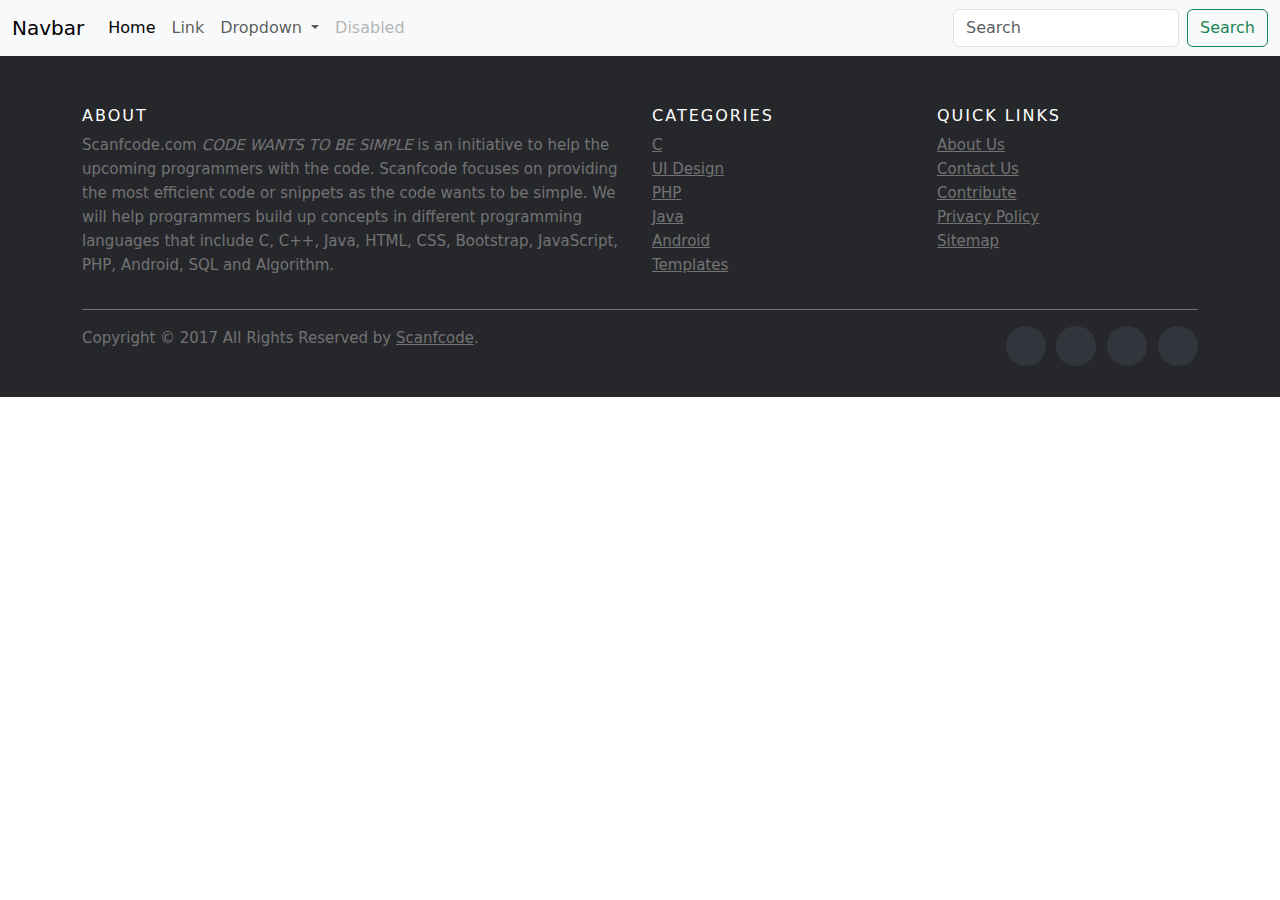
==== pages/About us.html @ ad7d54d0 "Footer & nav" ====
<!DOCTYPE html>
<html lang="en">
<head>
    <meta charset="UTF-8">
    <meta name="viewport" content="width=device-width, initial-scale=1.0">
    <title>Document</title>
    <link rel="stylesheet" href="https://cdn.jsdelivr.net/npm/bootstrap@5.3.3/dist/css/bootstrap.min.css">
    <link rel="stylesheet" href="../css/Style.css">
</head>
<body>
    <nav class="navbar navbar-expand-lg bg-body-tertiary">
        <div class="container-fluid">
          <a class="navbar-brand" href="#">Navbar</a>
          <button class="navbar-toggler" type="button" data-bs-toggle="collapse" data-bs-target="#navbarSupportedContent" aria-controls="navbarSupportedContent" aria-expanded="false" aria-label="Toggle navigation">
            <span class="navbar-toggler-icon"></span>
          </button>
          <div class="collapse navbar-collapse" id="navbarSupportedContent">
            <ul class="navbar-nav me-auto mb-2 mb-lg-0">
              <li class="nav-item">
                <a class="nav-link active" aria-current="page" href="#">Home</a>
              </li>
              <li class="nav-item">
                <a class="nav-link" href="#">Link</a>
              </li>
              <li class="nav-item dropdown">
                <a class="nav-link dropdown-toggle" href="#" role="button" data-bs-toggle="dropdown" aria-expanded="false">
                  Dropdown
                </a>
                <ul class="dropdown-menu">
                  <li><a class="dropdown-item" href="#">Action</a></li>
                  <li><a class="dropdown-item" href="#">Another action</a></li>
                  <li><hr class="dropdown-divider"></li>
                  <li><a class="dropdown-item" href="#">Something else here</a></li>
                </ul>
              </li>
              <li class="nav-item">
                <a class="nav-link disabled" aria-disabled="true">Disabled</a>
              </li>
            </ul>
            <form class="d-flex" role="search">
              <input class="form-control me-2" type="search" placeholder="Search" aria-label="Search">
              <button class="btn btn-outline-success" type="submit">Search</button>
            </form>
          </div>
        </div>
      </nav>

      <Main>

      </Main>





      <footer class="site-footer">
        <div class="container">
          <div class="row">
            <div class="col-sm-12 col-md-6">
              <h6>About</h6>
              <p class="text-justify">Scanfcode.com <i>CODE WANTS TO BE SIMPLE </i> is an initiative  to help the upcoming programmers with the code. Scanfcode focuses on providing the most efficient code or snippets as the code wants to be simple. We will help programmers build up concepts in different programming languages that include C, C++, Java, HTML, CSS, Bootstrap, JavaScript, PHP, Android, SQL and Algorithm.</p>
            </div>
  
            <div class="col-xs-6 col-md-3">
              <h6>Categories</h6>
              <ul class="footer-links">
                <li><a href="http://scanfcode.com/category/c-language/">C</a></li>
                <li><a href="http://scanfcode.com/category/front-end-development/">UI Design</a></li>
                <li><a href="http://scanfcode.com/category/back-end-development/">PHP</a></li>
                <li><a href="http://scanfcode.com/category/java-programming-language/">Java</a></li>
                <li><a href="http://scanfcode.com/category/android/">Android</a></li>
                <li><a href="http://scanfcode.com/category/templates/">Templates</a></li>
              </ul>
            </div>
  
            <div class="col-xs-6 col-md-3">
              <h6>Quick Links</h6>
              <ul class="footer-links">
                <li><a href="http://scanfcode.com/about/">About Us</a></li>
                <li><a href="http://scanfcode.com/contact/">Contact Us</a></li>
                <li><a href="http://scanfcode.com/contribute-at-scanfcode/">Contribute</a></li>
                <li><a href="http://scanfcode.com/privacy-policy/">Privacy Policy</a></li>
                <li><a href="http://scanfcode.com/sitemap/">Sitemap</a></li>
              </ul>
            </div>
          </div>
          <hr>
        </div>
        <div class="container">
          <div class="row">
            <div class="col-md-8 col-sm-6 col-xs-12">
              <p class="copyright-text">Copyright &copy; 2017 All Rights Reserved by 
           <a href="#">Scanfcode</a>.
              </p>
            </div>
  
            <div class="col-md-4 col-sm-6 col-xs-12">
              <ul class="social-icons">
                <li><a class="facebook" href="#"><i class="fa fa-facebook"></i></a></li>
                <li><a class="twitter" href="#"><i class="fa fa-twitter"></i></a></li>
                <li><a class="dribbble" href="#"><i class="fa fa-dribbble"></i></a></li>
                <li><a class="linkedin" href="#"><i class="fa fa-linkedin"></i></a></li>   
              </ul>
            </div>
          </div>
        </div>
  </footer>

      <script src="https://cdn.jsdelivr.net/npm/bootstrap@5.3.3/dist/js/bootstrap.bundle.min.js"></script>
</body>
</html>
---- css/Style.css ----
.site-footer
{
  background-color:#26272b;
  padding:45px 0 20px;
  font-size:15px;
  line-height:24px;
  color:#737373;
}
.site-footer hr
{
  border-top-color:#bbb;
  opacity:0.5
}
.site-footer hr.small
{
  margin:20px 0
}
.site-footer h6
{
  color:#fff;
  font-size:16px;
  text-transform:uppercase;
  margin-top:5px;
  letter-spacing:2px
}
.site-footer a
{
  color:#737373;
}
.site-footer a:hover
{
  color:#3366cc;
  text-decoration:none;
}
.footer-links
{
  padding-left:0;
  list-style:none
}
.footer-links li
{
  display:block
}
.footer-links a
{
  color:#737373
}
.footer-links a:active,.footer-links a:focus,.footer-links a:hover
{
  color:#3366cc;
  text-decoration:none;
}
.footer-links.inline li
{
  display:inline-block
}
.site-footer .social-icons
{
  text-align:right
}
.site-footer .social-icons a
{
  width:40px;
  height:40px;
  line-height:40px;
  margin-left:6px;
  margin-right:0;
  border-radius:100%;
  background-color:#33353d
}
.copyright-text
{
  margin:0
}
@media (max-width:991px)
{
  .site-footer [class^=col-]
  {
    margin-bottom:30px
  }
}
@media (max-width:767px)
{
  .site-footer
  {
    padding-bottom:0
  }
  .site-footer .copyright-text,.site-footer .social-icons
  {
    text-align:center
  }
}
.social-icons
{
  padding-left:0;
  margin-bottom:0;
  list-style:none
}
.social-icons li
{
  display:inline-block;
  margin-bottom:4px
}
.social-icons li.title
{
  margin-right:15px;
  text-transform:uppercase;
  color:#96a2b2;
  font-weight:700;
  font-size:13px
}
.social-icons a{
  background-color:#eceeef;
  color:#818a91;
  font-size:16px;
  display:inline-block;
  line-height:44px;
  width:44px;
  height:44px;
  text-align:center;
  margin-right:8px;
  border-radius:100%;
  -webkit-transition:all .2s linear;
  -o-transition:all .2s linear;
  transition:all .2s linear
}
.social-icons a:active,.social-icons a:focus,.social-icons a:hover
{
  color:#fff;
  background-color:#29aafe
}
.social-icons.size-sm a
{
  line-height:34px;
  height:34px;
  width:34px;
  font-size:14px
}
.social-icons a.facebook:hover
{
  background-color:#3b5998
}
.social-icons a.twitter:hover
{
  background-color:#00aced
}
.social-icons a.linkedin:hover
{
  background-color:#007bb6
}
.social-icons a.dribbble:hover
{
  background-color:#ea4c89
}
@media (max-width:767px)
{
  .social-icons li.title
  {
    display:block;
    margin-right:0;
    font-weight:600
  }
}
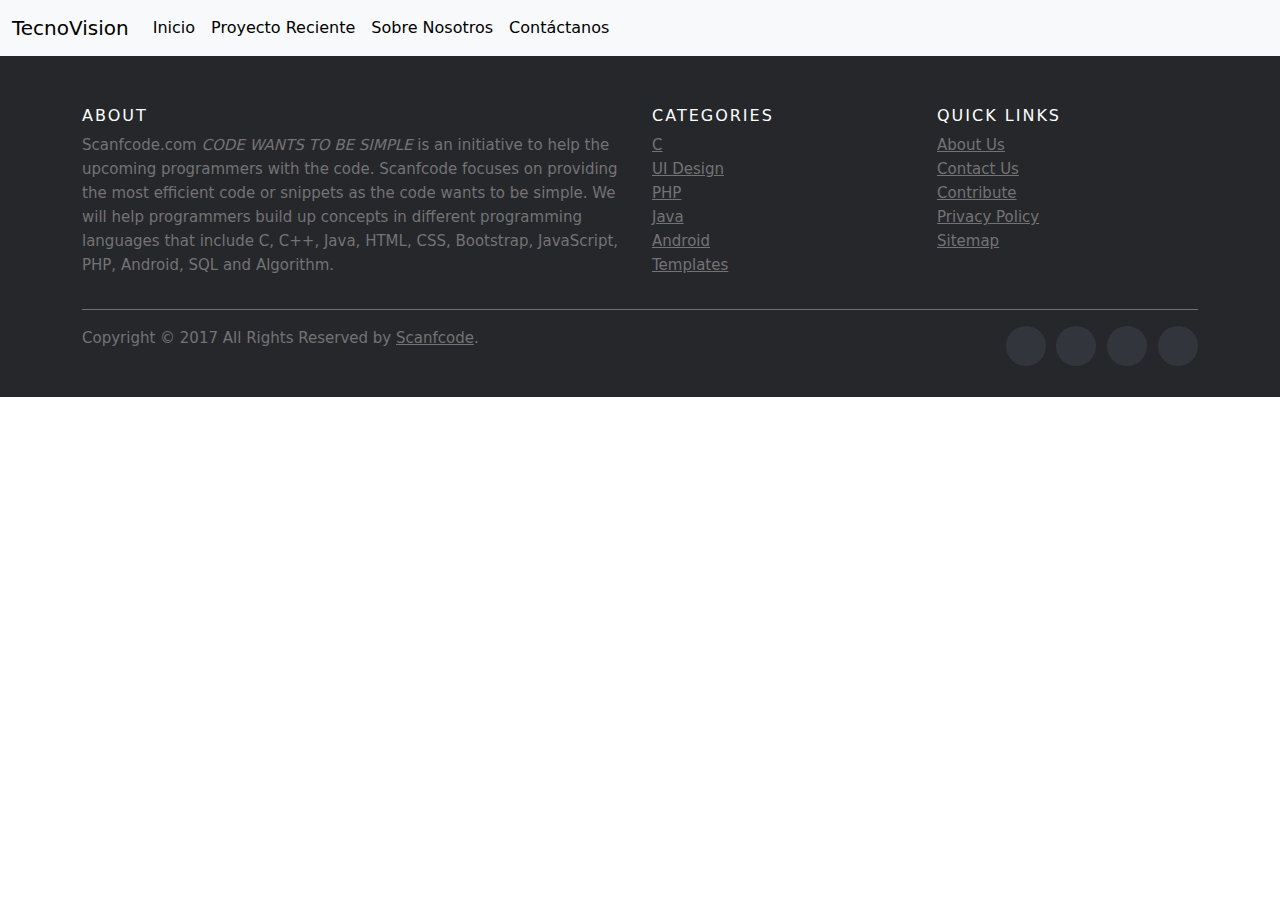
==== commit dad1b087: "Modificación Header & Footer" ====
--- a/pages/About us.html
+++ b/pages/About us.html
@@ -10,40 +10,31 @@
 <body>
     <nav class="navbar navbar-expand-lg bg-body-tertiary">
         <div class="container-fluid">
-          <a class="navbar-brand" href="#">Navbar</a>
-          <button class="navbar-toggler" type="button" data-bs-toggle="collapse" data-bs-target="#navbarSupportedContent" aria-controls="navbarSupportedContent" aria-expanded="false" aria-label="Toggle navigation">
-            <span class="navbar-toggler-icon"></span>
-          </button>
-          <div class="collapse navbar-collapse" id="navbarSupportedContent">
-            <ul class="navbar-nav me-auto mb-2 mb-lg-0">
-              <li class="nav-item">
-                <a class="nav-link active" aria-current="page" href="#">Home</a>
-              </li>
-              <li class="nav-item">
-                <a class="nav-link" href="#">Link</a>
-              </li>
-              <li class="nav-item dropdown">
-                <a class="nav-link dropdown-toggle" href="#" role="button" data-bs-toggle="dropdown" aria-expanded="false">
-                  Dropdown
-                </a>
-                <ul class="dropdown-menu">
-                  <li><a class="dropdown-item" href="#">Action</a></li>
-                  <li><a class="dropdown-item" href="#">Another action</a></li>
-                  <li><hr class="dropdown-divider"></li>
-                  <li><a class="dropdown-item" href="#">Something else here</a></li>
+            <a class="navbar-brand" href="#">TecnoVision</a>
+            <button class="navbar-toggler" type="button" data-bs-toggle="collapse"
+                data-bs-target="#navbarSupportedContent" aria-controls="navbarSupportedContent" aria-expanded="false"
+                aria-label="Toggle navigation">
+                <span class="navbar-toggler-icon"></span>
+            </button>
+            <div class="collapse navbar-collapse" id="navbarSupportedContent">
+                <ul class="navbar-nav me-auto mb-2 mb-lg-0">
+                    <li class="nav-item">
+                        <a class="nav-link active" aria-current="page" href="../Index.html">Inicio</a>
+                    </li>
+                    <li class="nav-item">
+                        <a class="nav-link active" aria-current="page" href="Proyecto Reciente.html">Proyecto
+                            Reciente</a>
+                    </li>
+                    <li class="nav-item">
+                        <a class="nav-link active" aria-current="page" href="About us.html">Sobre Nosotros</a>
+                    </li>
+                    <li class="nav-item">
+                        <a class="nav-link active" aria-current="page" href="Contáctanos.html">Contáctanos</a>
+                    </li>
                 </ul>
-              </li>
-              <li class="nav-item">
-                <a class="nav-link disabled" aria-disabled="true">Disabled</a>
-              </li>
-            </ul>
-            <form class="d-flex" role="search">
-              <input class="form-control me-2" type="search" placeholder="Search" aria-label="Search">
-              <button class="btn btn-outline-success" type="submit">Search</button>
-            </form>
-          </div>
+            </div>
         </div>
-      </nav>
+    </nav>
 
       <Main>
 
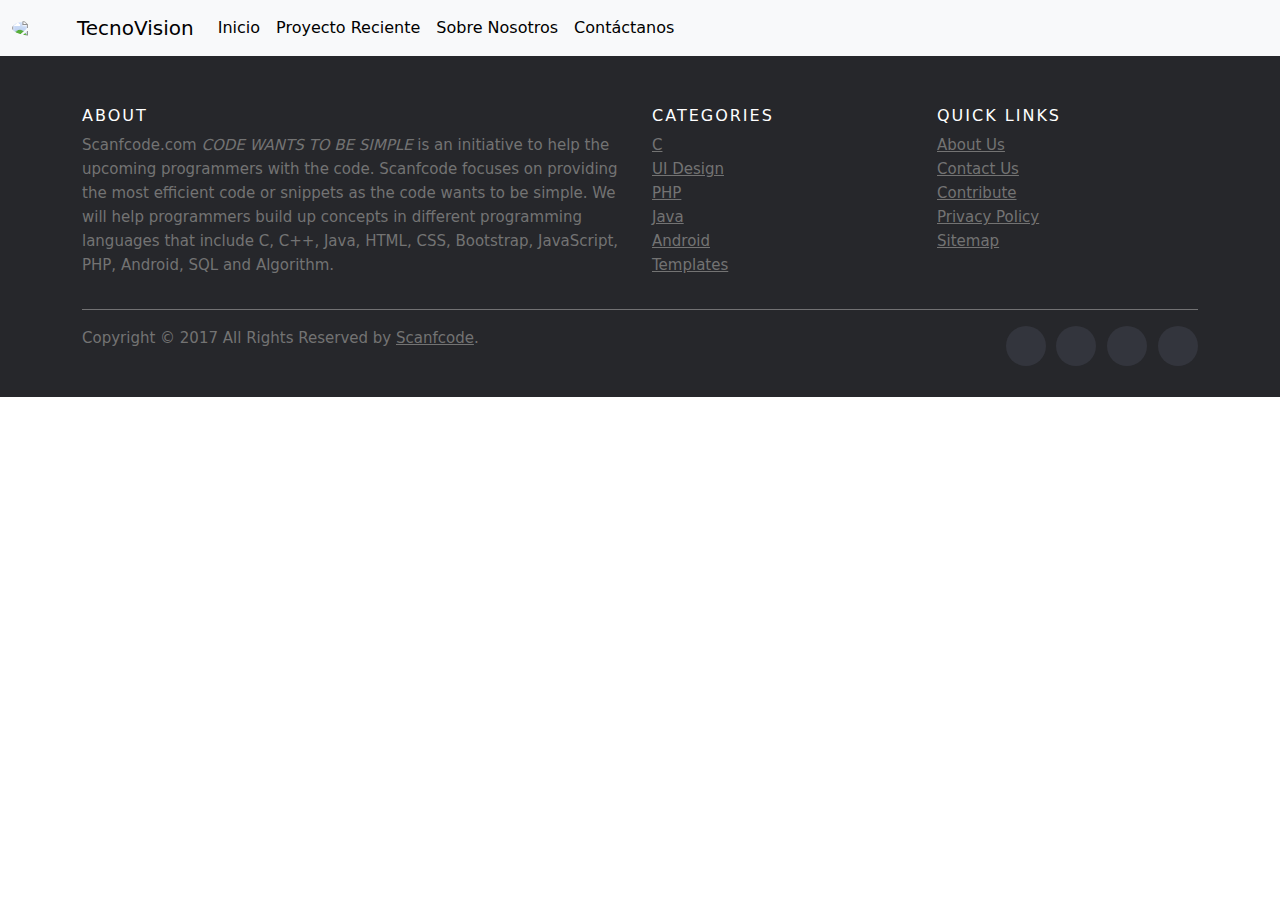
==== commit b2519d12: "Modificación del nav" ====
--- a/pages/About us.html
+++ b/pages/About us.html
@@ -1,102 +1,110 @@
 <!DOCTYPE html>
 <html lang="en">
+
 <head>
-    <meta charset="UTF-8">
-    <meta name="viewport" content="width=device-width, initial-scale=1.0">
-    <title>Document</title>
-    <link rel="stylesheet" href="https://cdn.jsdelivr.net/npm/bootstrap@5.3.3/dist/css/bootstrap.min.css">
-    <link rel="stylesheet" href="../css/Style.css">
+  <meta charset="UTF-8">
+  <meta name="viewport" content="width=device-width, initial-scale=1.0">
+  <title>Document</title>
+  <link rel="stylesheet" href="https://cdn.jsdelivr.net/npm/bootstrap@5.3.3/dist/css/bootstrap.min.css">
+  <link rel="stylesheet" href="../css/Style.css">
 </head>
+
 <body>
-    <nav class="navbar navbar-expand-lg bg-body-tertiary">
-        <div class="container-fluid">
-            <a class="navbar-brand" href="#">TecnoVision</a>
-            <button class="navbar-toggler" type="button" data-bs-toggle="collapse"
-                data-bs-target="#navbarSupportedContent" aria-controls="navbarSupportedContent" aria-expanded="false"
-                aria-label="Toggle navigation">
-                <span class="navbar-toggler-icon"></span>
-            </button>
-            <div class="collapse navbar-collapse" id="navbarSupportedContent">
-                <ul class="navbar-nav me-auto mb-2 mb-lg-0">
-                    <li class="nav-item">
-                        <a class="nav-link active" aria-current="page" href="../Index.html">Inicio</a>
-                    </li>
-                    <li class="nav-item">
-                        <a class="nav-link active" aria-current="page" href="Proyecto Reciente.html">Proyecto
-                            Reciente</a>
-                    </li>
-                    <li class="nav-item">
-                        <a class="nav-link active" aria-current="page" href="About us.html">Sobre Nosotros</a>
-                    </li>
-                    <li class="nav-item">
-                        <a class="nav-link active" aria-current="page" href="Contáctanos.html">Contáctanos</a>
-                    </li>
-                </ul>
-            </div>
-        </div>
-    </nav>
+  <nav class="navbar navbar-expand-lg bg-body-tertiary">
+    <div class="container-fluid">
+      <a class="navbar-brand" href="../Index.html"
+        style="display: flex; flex-direction: row; justify-content: space-around; align-items: center;"><img
+          src="img/Captura de pantalla 2024-03-28 183508.png" width="50px"
+          style="border-radius: 50%; margin-right: 15px;"></img>TecnoVision</a>
+      <button class="navbar-toggler" type="button" data-bs-toggle="collapse" data-bs-target="#navbarSupportedContent"
+        aria-controls="navbarSupportedContent" aria-expanded="false" aria-label="Toggle navigation">
+        <span class="navbar-toggler-icon"></span>
+      </button>
+      <div class="collapse navbar-collapse" id="navbarSupportedContent">
+        <ul class="navbar-nav me-auto mb-2 mb-lg-0">
+          <li class="nav-item">
+            <a class="nav-link active" aria-current="page" href="../Index.html">Inicio</a>
+          </li>
+          <li class="nav-item">
+            <a class="nav-link active" aria-current="page" href="Proyecto Reciente.html">Proyecto
+              Reciente</a>
+          </li>
+          <li class="nav-item">
+            <a class="nav-link active" aria-current="page" href="About us.html">Sobre Nosotros</a>
+          </li>
+          <li class="nav-item">
+            <a class="nav-link active" aria-current="page" href="Contáctanos.html">Contáctanos</a>
+          </li>
+        </ul>
+      </div>
+    </div>
+  </nav>
 
-      <Main>
+  <Main>
 
-      </Main>
+  </Main>
 
 
 
 
 
-      <footer class="site-footer">
-        <div class="container">
-          <div class="row">
-            <div class="col-sm-12 col-md-6">
-              <h6>About</h6>
-              <p class="text-justify">Scanfcode.com <i>CODE WANTS TO BE SIMPLE </i> is an initiative  to help the upcoming programmers with the code. Scanfcode focuses on providing the most efficient code or snippets as the code wants to be simple. We will help programmers build up concepts in different programming languages that include C, C++, Java, HTML, CSS, Bootstrap, JavaScript, PHP, Android, SQL and Algorithm.</p>
-            </div>
-  
-            <div class="col-xs-6 col-md-3">
-              <h6>Categories</h6>
-              <ul class="footer-links">
-                <li><a href="http://scanfcode.com/category/c-language/">C</a></li>
-                <li><a href="http://scanfcode.com/category/front-end-development/">UI Design</a></li>
-                <li><a href="http://scanfcode.com/category/back-end-development/">PHP</a></li>
-                <li><a href="http://scanfcode.com/category/java-programming-language/">Java</a></li>
-                <li><a href="http://scanfcode.com/category/android/">Android</a></li>
-                <li><a href="http://scanfcode.com/category/templates/">Templates</a></li>
-              </ul>
-            </div>
-  
-            <div class="col-xs-6 col-md-3">
-              <h6>Quick Links</h6>
-              <ul class="footer-links">
-                <li><a href="http://scanfcode.com/about/">About Us</a></li>
-                <li><a href="http://scanfcode.com/contact/">Contact Us</a></li>
-                <li><a href="http://scanfcode.com/contribute-at-scanfcode/">Contribute</a></li>
-                <li><a href="http://scanfcode.com/privacy-policy/">Privacy Policy</a></li>
-                <li><a href="http://scanfcode.com/sitemap/">Sitemap</a></li>
-              </ul>
-            </div>
-          </div>
-          <hr>
+  <footer class="site-footer">
+    <div class="container">
+      <div class="row">
+        <div class="col-sm-12 col-md-6">
+          <h6>About</h6>
+          <p class="text-justify">Scanfcode.com <i>CODE WANTS TO BE SIMPLE </i> is an initiative to help the upcoming
+            programmers with the code. Scanfcode focuses on providing the most efficient code or snippets as the code
+            wants to be simple. We will help programmers build up concepts in different programming languages that
+            include C, C++, Java, HTML, CSS, Bootstrap, JavaScript, PHP, Android, SQL and Algorithm.</p>
         </div>
-        <div class="container">
-          <div class="row">
-            <div class="col-md-8 col-sm-6 col-xs-12">
-              <p class="copyright-text">Copyright &copy; 2017 All Rights Reserved by 
-           <a href="#">Scanfcode</a>.
-              </p>
-            </div>
-  
-            <div class="col-md-4 col-sm-6 col-xs-12">
-              <ul class="social-icons">
-                <li><a class="facebook" href="#"><i class="fa fa-facebook"></i></a></li>
-                <li><a class="twitter" href="#"><i class="fa fa-twitter"></i></a></li>
-                <li><a class="dribbble" href="#"><i class="fa fa-dribbble"></i></a></li>
-                <li><a class="linkedin" href="#"><i class="fa fa-linkedin"></i></a></li>   
-              </ul>
-            </div>
-          </div>
+
+        <div class="col-xs-6 col-md-3">
+          <h6>Categories</h6>
+          <ul class="footer-links">
+            <li><a href="http://scanfcode.com/category/c-language/">C</a></li>
+            <li><a href="http://scanfcode.com/category/front-end-development/">UI Design</a></li>
+            <li><a href="http://scanfcode.com/category/back-end-development/">PHP</a></li>
+            <li><a href="http://scanfcode.com/category/java-programming-language/">Java</a></li>
+            <li><a href="http://scanfcode.com/category/android/">Android</a></li>
+            <li><a href="http://scanfcode.com/category/templates/">Templates</a></li>
+          </ul>
         </div>
+
+        <div class="col-xs-6 col-md-3">
+          <h6>Quick Links</h6>
+          <ul class="footer-links">
+            <li><a href="http://scanfcode.com/about/">About Us</a></li>
+            <li><a href="http://scanfcode.com/contact/">Contact Us</a></li>
+            <li><a href="http://scanfcode.com/contribute-at-scanfcode/">Contribute</a></li>
+            <li><a href="http://scanfcode.com/privacy-policy/">Privacy Policy</a></li>
+            <li><a href="http://scanfcode.com/sitemap/">Sitemap</a></li>
+          </ul>
+        </div>
+      </div>
+      <hr>
+    </div>
+    <div class="container">
+      <div class="row">
+        <div class="col-md-8 col-sm-6 col-xs-12">
+          <p class="copyright-text">Copyright &copy; 2017 All Rights Reserved by
+            <a href="#">Scanfcode</a>.
+          </p>
+        </div>
+
+        <div class="col-md-4 col-sm-6 col-xs-12">
+          <ul class="social-icons">
+            <li><a class="facebook" href="#"><i class="fa fa-facebook"></i></a></li>
+            <li><a class="twitter" href="#"><i class="fa fa-twitter"></i></a></li>
+            <li><a class="dribbble" href="#"><i class="fa fa-dribbble"></i></a></li>
+            <li><a class="linkedin" href="#"><i class="fa fa-linkedin"></i></a></li>
+          </ul>
+        </div>
+      </div>
+    </div>
   </footer>
 
-      <script src="https://cdn.jsdelivr.net/npm/bootstrap@5.3.3/dist/js/bootstrap.bundle.min.js"></script>
+  <script src="https://cdn.jsdelivr.net/npm/bootstrap@5.3.3/dist/js/bootstrap.bundle.min.js"></script>
 </body>
+
 </html>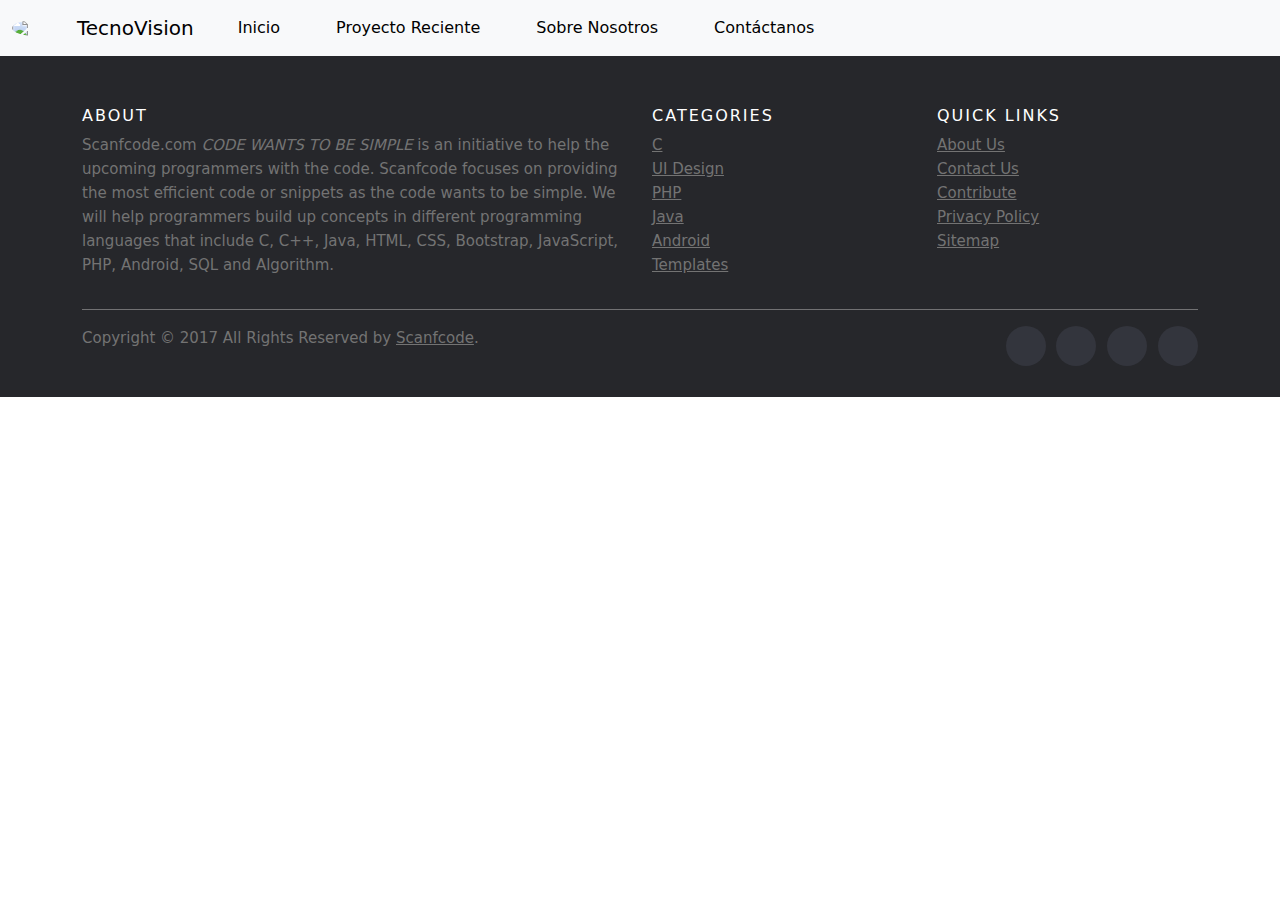
==== commit 8542d788: "Modificación del nav" ====
--- a/pages/About us.html
+++ b/pages/About us.html
@@ -7,6 +7,7 @@
   <title>Document</title>
   <link rel="stylesheet" href="https://cdn.jsdelivr.net/npm/bootstrap@5.3.3/dist/css/bootstrap.min.css">
   <link rel="stylesheet" href="../css/Style.css">
+  <link rel="stylesheet" href="../css/nav.css">
 </head>
 
 <body>
--- a/css/nav.css
+++ b/css/nav.css
@@ -0,0 +1,24 @@
+nav{
+    background-color: #5a67d8;
+}
+nav ul li {
+    display: inline-block;
+    margin: 0 20px;
+    position: relative;
+}
+
+nav ul li a::after {
+    content: '';
+    border-radius: 25px;
+    height: 5px;
+    width: 0;
+    background: linear-gradient(to right, #83a4d4, #b6fbff);
+    position: absolute;
+    left: 0;
+    bottom: 5px;
+    transition-duration: 0.5s;
+}
+
+nav ul li a:hover::after {
+    width: 100%;
+}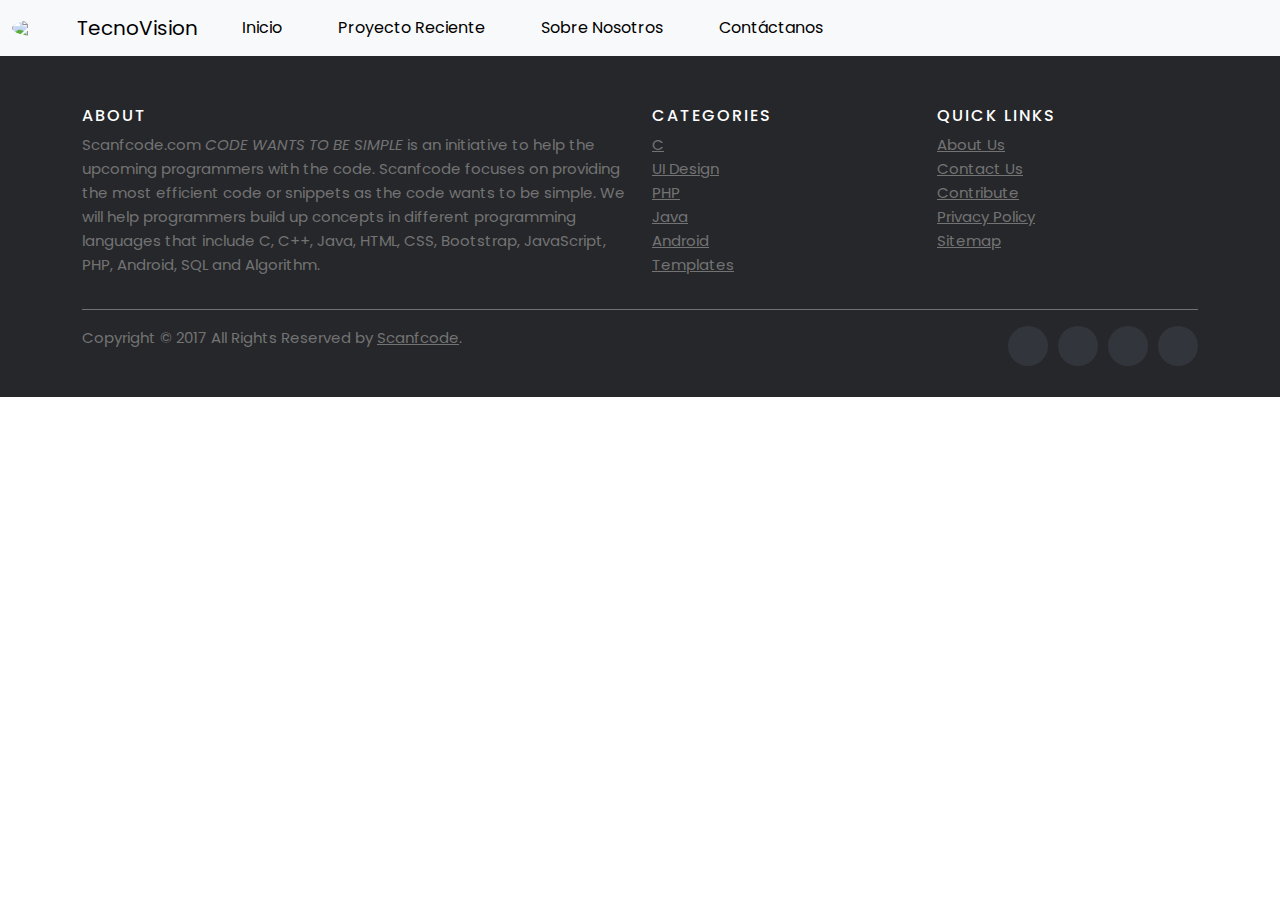
==== commit 4289f070: "modificación contáctanos, font Poppins" ====
--- a/pages/About us.html
+++ b/pages/About us.html
@@ -8,6 +8,7 @@
   <link rel="stylesheet" href="https://cdn.jsdelivr.net/npm/bootstrap@5.3.3/dist/css/bootstrap.min.css">
   <link rel="stylesheet" href="../css/Style.css">
   <link rel="stylesheet" href="../css/nav.css">
+  <link rel="stylesheet" href="../css/font.css">
 </head>
 
 <body>
--- a/css/Style.css
+++ b/css/Style.css
@@ -1,3 +1,6 @@
+*{
+  font-family: Poppins;
+}
 .site-footer
 {
   background-color:#26272b;
@@ -160,4 +163,4 @@
     margin-right:0;
     font-weight:600
   }
-}+}
--- a/css/font.css
+++ b/css/font.css
@@ -0,0 +1,110 @@
+@import url('https://fonts.googleapis.com/css2?family=Poppins:ital,wght@0,100;0,200;0,300;0,400;0,500;0,600;0,700;0,800;0,900;1,100;1,200;1,300;1,400;1,500;1,600;1,700;1,800;1,900&display=swap');
+
+.poppins-thin {
+    font-family: "Poppins", sans-serif;
+    font-weight: 100;
+    font-style: normal;
+  }
+  
+  .poppins-extralight {
+    font-family: "Poppins", sans-serif;
+    font-weight: 200;
+    font-style: normal;
+  }
+  
+  .poppins-light {
+    font-family: "Poppins", sans-serif;
+    font-weight: 300;
+    font-style: normal;
+  }
+  
+  .poppins-regular {
+    font-family: "Poppins", sans-serif;
+    font-weight: 400;
+    font-style: normal;
+  }
+  
+  .poppins-medium {
+    font-family: "Poppins", sans-serif;
+    font-weight: 500;
+    font-style: normal;
+  }
+  
+  .poppins-semibold {
+    font-family: "Poppins", sans-serif;
+    font-weight: 600;
+    font-style: normal;
+  }
+  
+  .poppins-bold {
+    font-family: "Poppins", sans-serif;
+    font-weight: 700;
+    font-style: normal;
+  }
+  
+  .poppins-extrabold {
+    font-family: "Poppins", sans-serif;
+    font-weight: 800;
+    font-style: normal;
+  }
+  
+  .poppins-black {
+    font-family: "Poppins", sans-serif;
+    font-weight: 900;
+    font-style: normal;
+  }
+  
+  .poppins-thin-italic {
+    font-family: "Poppins", sans-serif;
+    font-weight: 100;
+    font-style: italic;
+  }
+  
+  .poppins-extralight-italic {
+    font-family: "Poppins", sans-serif;
+    font-weight: 200;
+    font-style: italic;
+  }
+  
+  .poppins-light-italic {
+    font-family: "Poppins", sans-serif;
+    font-weight: 300;
+    font-style: italic;
+  }
+  
+  .poppins-regular-italic {
+    font-family: "Poppins", sans-serif;
+    font-weight: 400;
+    font-style: italic;
+  }
+  
+  .poppins-medium-italic {
+    font-family: "Poppins", sans-serif;
+    font-weight: 500;
+    font-style: italic;
+  }
+  
+  .poppins-semibold-italic {
+    font-family: "Poppins", sans-serif;
+    font-weight: 600;
+    font-style: italic;
+  }
+  
+  .poppins-bold-italic {
+    font-family: "Poppins", sans-serif;
+    font-weight: 700;
+    font-style: italic;
+  }
+  
+  .poppins-extrabold-italic {
+    font-family: "Poppins", sans-serif;
+    font-weight: 800;
+    font-style: italic;
+  }
+  
+  .poppins-black-italic {
+    font-family: "Poppins", sans-serif;
+    font-weight: 900;
+    font-style: italic;
+  }
+  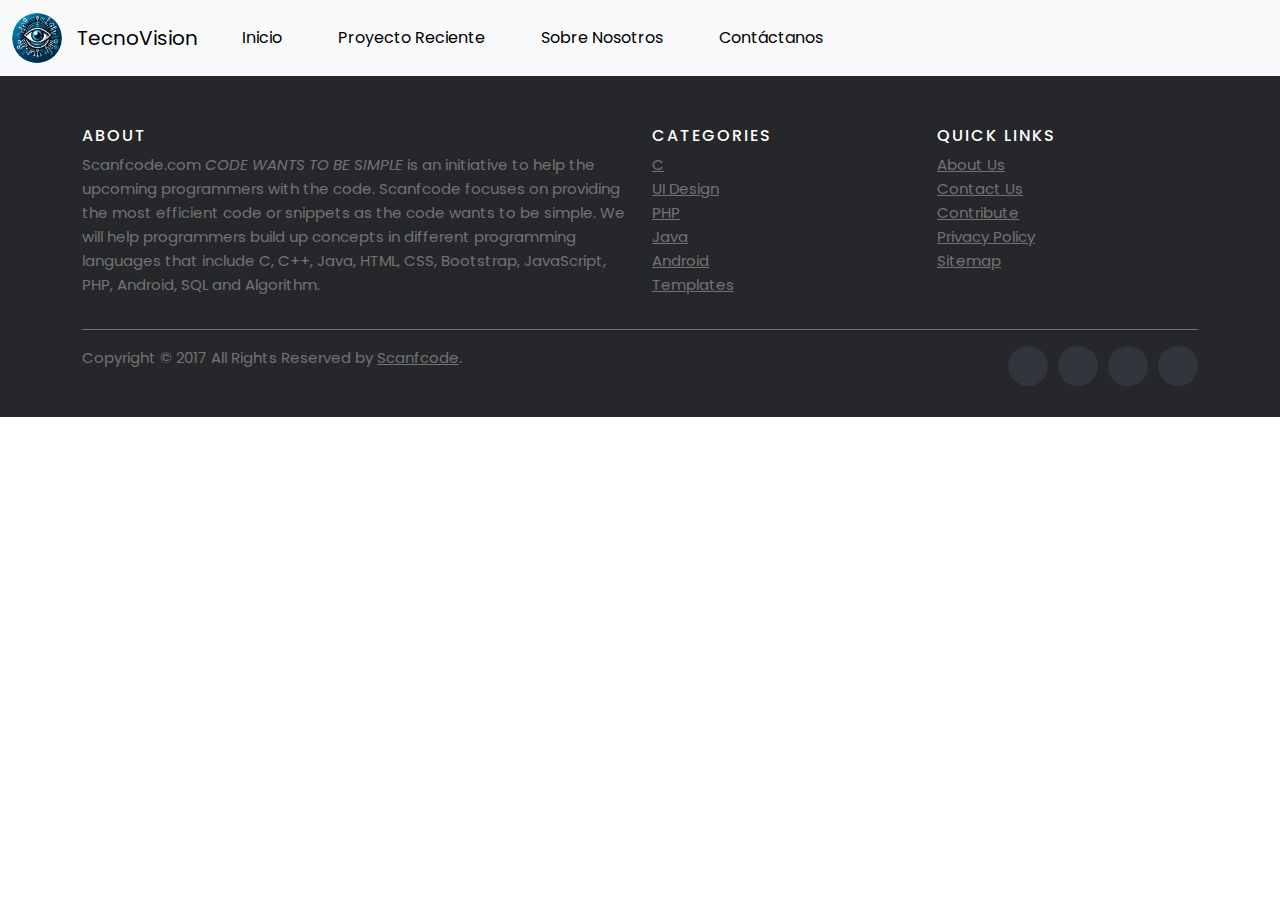
==== commit 448ff325: "logo" ====
--- a/pages/About us.html
+++ b/pages/About us.html
@@ -16,7 +16,7 @@
     <div class="container-fluid">
       <a class="navbar-brand" href="../Index.html"
         style="display: flex; flex-direction: row; justify-content: space-around; align-items: center;"><img
-          src="img/Captura de pantalla 2024-03-28 183508.png" width="50px"
+          src="../img/Captura de pantalla 2024-03-28 183508.png" width="50px"
           style="border-radius: 50%; margin-right: 15px;"></img>TecnoVision</a>
       <button class="navbar-toggler" type="button" data-bs-toggle="collapse" data-bs-target="#navbarSupportedContent"
         aria-controls="navbarSupportedContent" aria-expanded="false" aria-label="Toggle navigation">
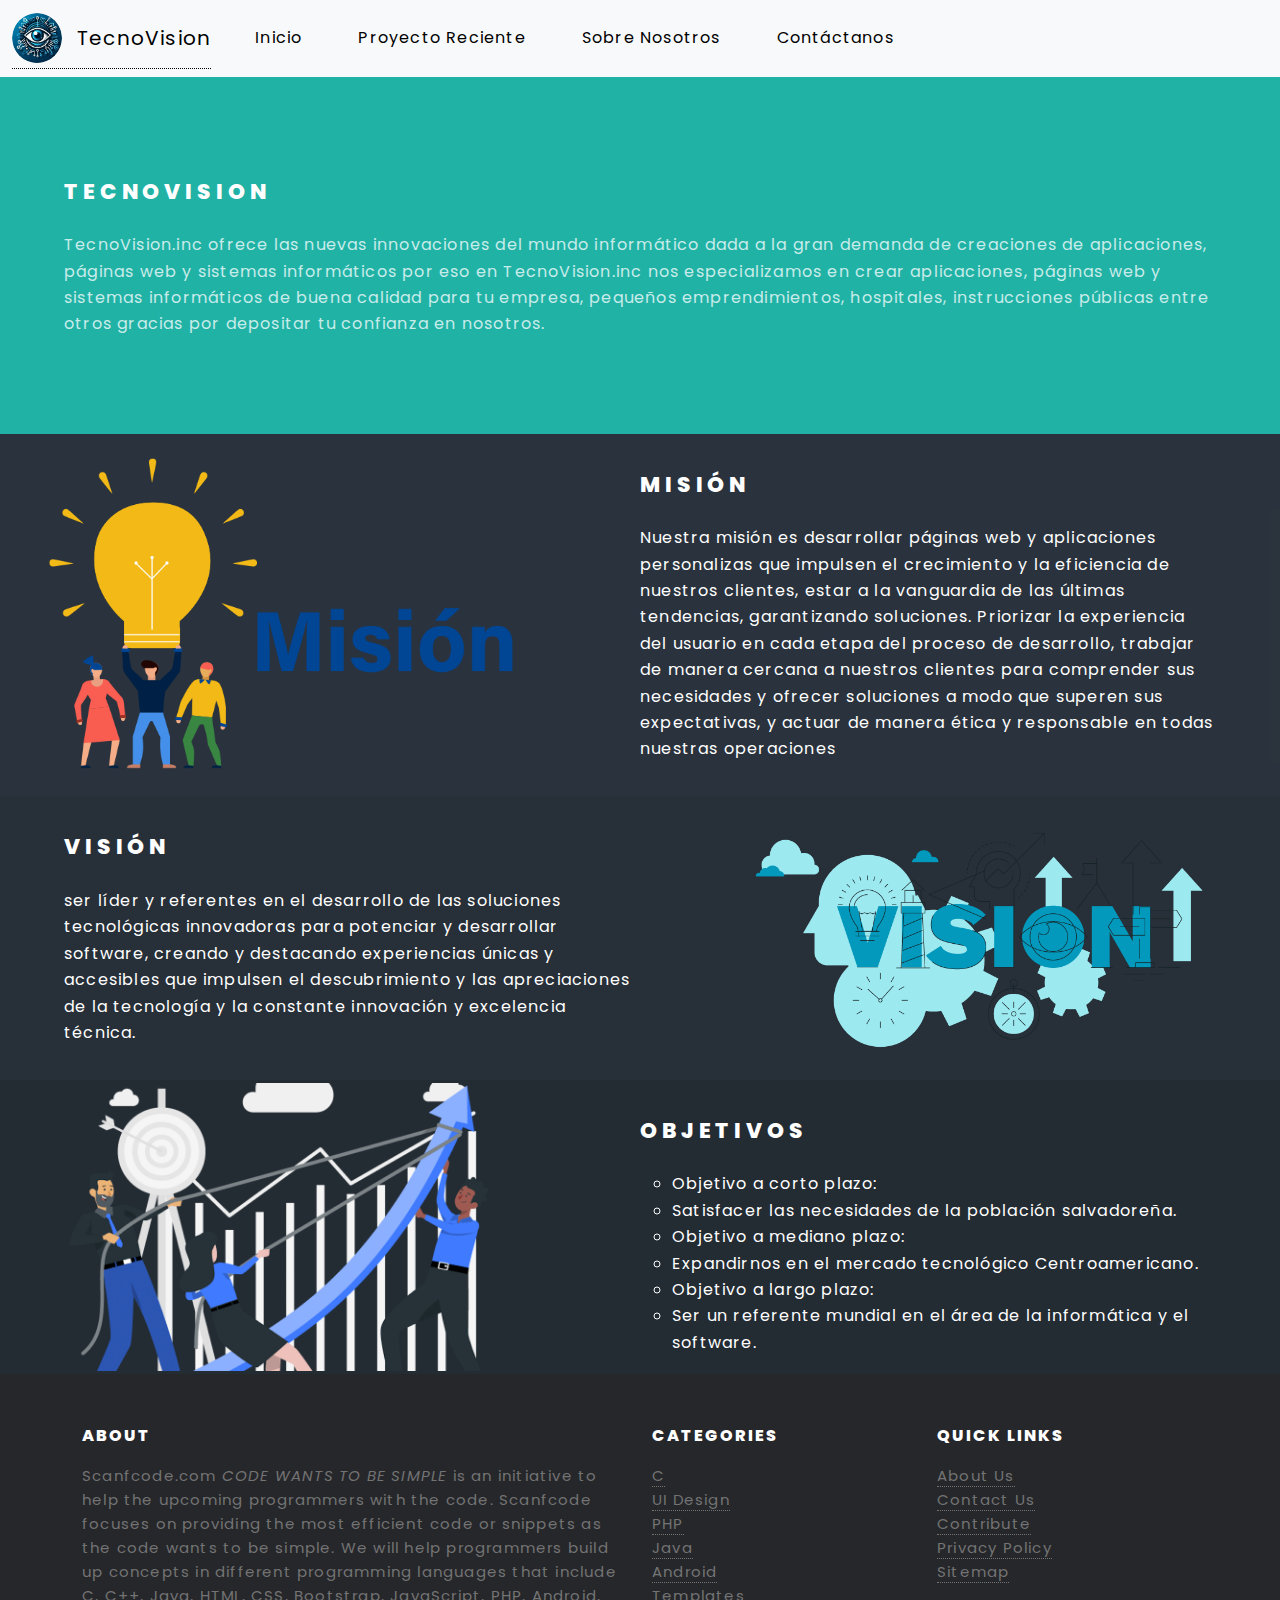
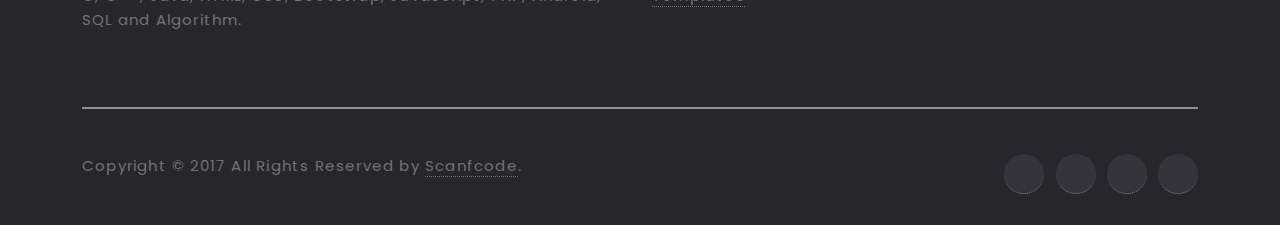
==== commit 0ae8a6c5: "cambios about" ====
--- a/pages/About us.html
+++ b/pages/About us.html
@@ -7,6 +7,7 @@
   <title>Document</title>
   <link rel="stylesheet" href="https://cdn.jsdelivr.net/npm/bootstrap@5.3.3/dist/css/bootstrap.min.css">
   <link rel="stylesheet" href="../css/Style.css">
+  <link rel="stylesheet" href="../css/about.css">
   <link rel="stylesheet" href="../css/nav.css">
   <link rel="stylesheet" href="../css/font.css">
 </head>
@@ -42,9 +43,51 @@
     </div>
   </nav>
 
-  <Main>
+  <section id="one" class="wrapper style1 special">
+						<div class="inner">
+							<header class="major">
+								<h2>TecnoVision<br /></h2>
+								<p>TecnoVision.inc ofrece las nuevas innovaciones del mundo informático dada a la gran demanda de creaciones de aplicaciones, páginas web y sistemas informáticos por eso en TecnoVision.inc nos especializamos en crear aplicaciones,
+                   páginas web y sistemas informáticos de buena calidad para tu empresa, pequeños emprendimientos, hospitales, instrucciones públicas entre otros gracias por depositar tu confianza en nosotros. </p>
+							</header>
+						</div>
+					</section>
 
-  </Main>
+			
+					<section id="two" class="wrapper alt style2">
+						<section class="spotlight">
+							<div class="image"><img src="../img/mision.png" alt="" /></div><div class="content">
+								<h2>Misión</h2>
+								<p>Nuestra misión es desarrollar páginas web y aplicaciones personalizas que impulsen el crecimiento y la eficiencia de nuestros clientes, estar a la vanguardia de las últimas tendencias, garantizando soluciones. Priorizar la experiencia del usuario en cada etapa del proceso de desarrollo, trabajar de manera cercana a nuestros clientes
+                   para comprender sus necesidades y ofrecer soluciones a modo que superen sus expectativas, y actuar de manera ética y responsable en todas nuestras operaciones </p>
+							</div>
+						</section>
+						<section class="spotlight">
+							<div class="image"><img src="../img/vision.png" alt="" /></div><div class="content">
+								<h2>Visión</h2>
+								<p>ser líder y referentes en el desarrollo de las soluciones tecnológicas innovadoras para potenciar y desarrollar software, creando y destacando experiencias únicas y 
+                  accesibles que impulsen el descubrimiento y las apreciaciones de la tecnología y la constante innovación y excelencia técnica. </p>
+							</div>
+						</section>
+						<section class="spotlight">
+							<div class="image"><img src="../img/Objetivos.png" alt="" /></div><div class="content">
+								<h2>Objetivos</h2>
+								<ul style="list-style-type: circle;">
+                  <li>Objetivo a corto plazo:</li>
+                  <li>Satisfacer las necesidades de la población salvadoreña.</li>
+                  <li>Objetivo a mediano plazo:</li>
+                  <li>Expandirnos en el mercado tecnológico Centroamericano.</li>
+                  <li>Objetivo a largo plazo:</li>
+                  <li>Ser un referente mundial en el área de la informática y el software.</li>
+
+              
+                </ul>
+							</div>
+						</section>
+					</section>
+
+
+
 
 
 
--- a/css/Style.css
+++ b/css/Style.css
@@ -164,3 +164,111 @@
     font-weight:600
   }
 }
+
+.servicios {
+  text-align: center;
+}
+
+h1 {
+  margin-bottom: 10px;
+}
+
+.rayas {
+  border-top: 2px solid blue;
+  margin: 20px auto;
+  width: 50px;
+}
+
+.card {
+  position: relative;
+  width: 560px;
+  height: 250px;
+  box-sizing: border-box;
+  background-color: #212121;
+  border: 5px solid #222;
+  border-radius: 8px;
+  display: flex;
+  flex-direction: column;
+  justify-content: center;
+  gap: 10px;
+  padding: 10px;
+  box-shadow: rgba(0, 0, 0, 0.19) 0px 10px 20px,
+          rgba(0, 0, 0, 0.23) 0px 6px 6px,
+          inset rgba(0, 0, 0, 0.19) 0px 10px 20px,
+          inset rgba(0, 0, 0, 0.23) 0px 6px 6px;
+  transition: all ease-in-out 0.3s;
+  overflow: hidden;
+}
+
+.card:hover {
+  box-shadow: rgba(193, 44, 223, 0.19) 0px 10px 20px,
+          rgba(193, 44, 223, 0.23) 0px 6px 6px,
+          inset rgba(0, 0, 0, 0.19) 0px 10px 20px,
+          inset rgba(0, 0, 0, 0.23) 0px 6px 6px;
+  border: 5px solid #b671d6;
+}
+
+.card-title {
+  margin: 0;
+  font-size: 18px;
+  font-family: "Lucida Sans", "Lucida Sans Regular", "Lucida Grande",
+          "Lucida Sans Unicode", Geneva, Verdana, sans-serif;
+  font-weight: 600;
+  color: #fff;
+  cursor: default;
+}
+
+.card-des {
+  margin: 0;
+  font-size: 15px;
+  font-family: "Lucida Sans", "Lucida Sans Regular", "Lucida Grande",
+          "Lucida Sans Unicode", Geneva, Verdana, sans-serif;
+  font-weight: 600;
+  color: #fff;
+  -webkit-box-orient: vertical;
+  overflow: hidden;
+  display: -webkit-box;
+  word-break:normal;
+  text-align: justify;
+  -webkit-line-clamp: 8;
+  line-clamp: 8;
+  cursor: default;
+}
+
+.card-text {
+  position: absolute;
+  margin: 0;
+  font-size: 14px;
+  font-family: "Lucida Sans", "Lucida Sans Regular", "Lucida Grande",
+          "Lucida Sans Unicode", Geneva, Verdana, sans-serif;
+  font-weight: 400;
+  color: #fff;
+  right: 20px;
+  bottom: 5px;
+  display: flex;
+  align-items: center;
+  gap: 3px;
+  opacity: 0;
+  transition: all ease-in-out 0.3s;
+  animation: textanimate 0.8s alternate infinite;
+  cursor: pointer;
+}
+
+.card:hover > .card-text {
+  opacity: 1;
+}
+
+@keyframes textanimate {
+  0% {
+    right: 20px;
+  }
+
+  100% {
+    right: 10px;
+  }
+}
+
+.arrow-icon {
+  font-size: 15px;
+  font-weight: 500;
+}--- a/css/about.css
+++ b/css/about.css
@@ -0,0 +1,913 @@
+body {
+	line-height: 1;
+}
+
+ol, ul {
+	list-style: none;
+}
+
+blockquote, q {
+	quotes: none;
+}
+
+	blockquote:before, blockquote:after, q:before, q:after {
+		content: '';
+		content: none;
+	}
+
+table {
+	border-collapse: collapse;
+	border-spacing: 0;
+}
+
+body {
+	-webkit-text-size-adjust: none;
+}
+
+mark {
+	background-color: transparent;
+	color: inherit;
+}
+
+input::-moz-focus-inner {
+	border: 0;
+	padding: 0;
+}
+
+input, select, textarea {
+	-moz-appearance: none;
+	-webkit-appearance: none;
+	-ms-appearance: none;
+	appearance: none;
+}
+
+/* Basic */
+
+	@-ms-viewport {
+		width: device-width;
+	}
+
+	html {
+		box-sizing: border-box;
+	}
+
+	*, *:before, *:after {
+		box-sizing: inherit;
+	}
+
+	body {
+		background: #2e3842;
+	}
+
+		body.is-preload *, body.is-preload *:before, body.is-preload *:after {
+			-moz-animation: none !important;
+			-webkit-animation: none !important;
+			-ms-animation: none !important;
+			animation: none !important;
+			-moz-transition: none !important;
+			-webkit-transition: none !important;
+			-ms-transition: none !important;
+			transition: none !important;
+		}
+
+	body, input, select, textarea {
+		color: #fff;
+		font-family: "Open Sans", Helvetica, sans-serif;
+		font-size: 15pt;
+		font-weight: 400;
+		letter-spacing: 0.075em;
+		line-height: 1.65em;
+	}
+
+		@media screen and (max-width: 1680px) {
+
+			body, input, select, textarea {
+				font-size: 13pt;
+			}
+
+		}
+
+		@media screen and (max-width: 1280px) {
+
+			body, input, select, textarea {
+				font-size: 12pt;
+			}
+
+		}
+
+		@media screen and (max-width: 736px) {
+
+			body, input, select, textarea {
+				font-size: 11pt;
+				letter-spacing: 0.0375em;
+			}
+
+		}
+
+	a {
+		-moz-transition: color 0.2s ease, border-bottom-color 0.2s ease;
+		-webkit-transition: color 0.2s ease, border-bottom-color 0.2s ease;
+		-ms-transition: color 0.2s ease, border-bottom-color 0.2s ease;
+		transition: color 0.2s ease, border-bottom-color 0.2s ease;
+		border-bottom: dotted 1px;
+		color: inherit;
+		text-decoration: none;
+	}
+
+		a:hover {
+			border-bottom-color: transparent;
+		}
+
+	strong, b {
+		color: #fff;
+		font-weight: 600;
+	}
+
+	em, i {
+		font-style: italic;
+	}
+
+	p {
+		margin: 0 0 2em 0;
+	}
+
+	h1, h2, h3, h4, h5, h6 {
+		color: #fff;
+		font-weight: 800;
+		letter-spacing: 0.225em;
+		line-height: 1em;
+		margin: 0 0 1em 0;
+		text-transform: uppercase;
+	}
+
+		h1 a, h2 a, h3 a, h4 a, h5 a, h6 a {
+			color: inherit;
+			text-decoration: none;
+		}
+
+	h2 {
+		font-size: 1.35em;
+		line-height: 1.75em;
+	}
+
+		@media screen and (max-width: 736px) {
+
+			h2 {
+				font-size: 1.1em;
+				line-height: 1.65em;
+			}
+
+		}
+
+	h3 {
+		font-size: 1.15em;
+		line-height: 1.75em;
+	}
+
+		@media screen and (max-width: 736px) {
+
+			h3 {
+				font-size: 1em;
+				line-height: 1.65em;
+			}
+
+		}
+
+	h4 {
+		font-size: 1em;
+		line-height: 1.5em;
+	}
+
+	h5 {
+		font-size: 0.8em;
+		line-height: 1.5em;
+	}
+
+	h6 {
+		font-size: 0.7em;
+		line-height: 1.5em;
+	}
+
+	sub {
+		font-size: 0.8em;
+		position: relative;
+		top: 0.5em;
+	}
+
+	sup {
+		font-size: 0.8em;
+		position: relative;
+		top: -0.5em;
+	}
+
+	hr {
+		border: 0;
+		border-bottom: solid 2px #fff;
+		margin: 3em 0;
+	}
+
+		hr.major {
+			margin: 4.5em 0;
+		}
+
+	blockquote {
+		border-left: solid 4px #fff;
+		font-style: italic;
+		margin: 0 0 2em 0;
+		padding: 0.5em 0 0.5em 2em;
+	}
+
+	code {
+		background: rgba(144, 144, 144, 0.25);
+		border-radius: 3px;
+		font-family: "Courier New", monospace;
+		font-size: 0.9em;
+		letter-spacing: 0;
+		margin: 0 0.25em;
+		padding: 0.25em 0.65em;
+	}
+
+	pre {
+		-webkit-overflow-scrolling: touch;
+		font-family: "Courier New", monospace;
+		font-size: 0.9em;
+		margin: 0 0 2em 0;
+	}
+
+		pre code {
+			display: block;
+			line-height: 1.75em;
+			padding: 1em 1.5em;
+			overflow-x: auto;
+		}
+
+	.align-left {
+		text-align: left;
+	}
+
+	.align-center {
+		text-align: center;
+	}
+
+	.align-right {
+		text-align: right;
+	}
+
+
+	.spotlight {
+		-moz-align-items: center;
+		-webkit-align-items: center;
+		-ms-align-items: center;
+		align-items: center;
+		display: -moz-flex;
+		display: -webkit-flex;
+		display: -ms-flex;
+		display: flex;
+	}
+
+		.spotlight .image {
+			-moz-order: 1;
+			-webkit-order: 1;
+			-ms-order: 1;
+			order: 1;
+			border-radius: 0;
+			width: 40%;
+		}
+
+			.spotlight .image img {
+				border-radius: 0;
+				width: 100%;
+			}
+
+		.spotlight .content {
+			padding: 2em 4em 0.1em 4em ;
+			-moz-order: 2;
+			-webkit-order: 2;
+			-ms-order: 2;
+			order: 2;
+			max-width: 48em;
+			width: 60%;
+		}
+
+		.spotlight:nth-child(2n) {
+			-moz-flex-direction: row-reverse;
+			-webkit-flex-direction: row-reverse;
+			-ms-flex-direction: row-reverse;
+			flex-direction: row-reverse;
+		}
+
+		.spotlight:nth-child(1) {
+			background-color: rgba(0, 0, 0, 0.075);
+		}
+
+		.spotlight:nth-child(2) {
+			background-color: rgba(0, 0, 0, 0.15);
+		}
+
+		.spotlight:nth-child(3) {
+			background-color: rgba(0, 0, 0, 0.225);
+		}
+
+		.spotlight:nth-child(4) {
+			background-color: rgba(0, 0, 0, 0.3);
+		}
+
+		.spotlight:nth-child(5) {
+			background-color: rgba(0, 0, 0, 0.375);
+		}
+
+		.spotlight:nth-child(6) {
+			background-color: rgba(0, 0, 0, 0.45);
+		}
+
+		.spotlight:nth-child(7) {
+			background-color: rgba(0, 0, 0, 0.525);
+		}
+
+		.spotlight:nth-child(8) {
+			background-color: rgba(0, 0, 0, 0.6);
+		}
+
+		.spotlight:nth-child(9) {
+			background-color: rgba(0, 0, 0, 0.675);
+		}
+
+		.spotlight:nth-child(10) {
+			background-color: rgba(0, 0, 0, 0.75);
+		}
+
+		@media screen and (max-width: 1280px) {
+
+			.spotlight .image {
+				width: 45%;
+			}
+
+			.spotlight .content {
+				width: 55%;
+			}
+
+		}
+
+		@media screen and (max-width: 980px) {
+
+			.spotlight {
+				display: block;
+			}
+
+				.spotlight br {
+					display: none;
+				}
+
+				.spotlight .image {
+					width: 100%;
+				}
+
+				.spotlight .content {
+					padding: 4em 3em 2em 3em ;
+					max-width: none;
+					text-align: center;
+					width: 100%;
+				}
+
+		}
+
+		@media screen and (max-width: 736px) {
+
+			.spotlight .content {
+				padding: 3em 2em 1em 2em ;
+			}
+
+		}
+
+/* Wrapper */
+
+	.wrapper {
+		padding: 6em 0 4em 0 ;
+	}
+
+		.wrapper > .inner {
+			width: 60em;
+			margin: 0 auto;
+		}
+
+			@media screen and (max-width: 1280px) {
+
+				.wrapper > .inner {
+					width: 90%;
+				}
+
+			}
+
+			@media screen and (max-width: 980px) {
+
+				.wrapper > .inner {
+					width: 100%;
+				}
+
+			}
+
+		.wrapper.alt {
+			padding: 0;
+		}
+
+		.wrapper.style1 {
+			background-color: #21b2a6;
+			color: #c8ece9;
+		}
+
+			.wrapper.style1 strong, .wrapper.style1 b {
+				color: #ffffff;
+			}
+
+			.wrapper.style1 h2, .wrapper.style1 h3, .wrapper.style1 h4, .wrapper.style1 h5, .wrapper.style1 h6 {
+				color: #ffffff;
+			}
+
+			.wrapper.style1 hr {
+				border-color: rgba(0, 0, 0, 0.125);
+			}
+
+			.wrapper.style1 blockquote {
+				border-color: rgba(0, 0, 0, 0.125);
+			}
+
+			.wrapper.style1 code {
+				background: rgba(255, 255, 255, 0.075);
+			}
+
+			.wrapper.style1 header p {
+				color: #a6e0db;
+			}
+
+			.wrapper.style1 header.major h2, .wrapper.style1 header.major h3, .wrapper.style1 header.major h4, .wrapper.style1 header.major h5, .wrapper.style1 header.major h6 {
+				border-color: rgba(0, 0, 0, 0.125);
+			}
+
+			.wrapper.style1 header.major p {
+				color: #c8ece9;
+			}
+
+			.wrapper.style1 label {
+				color: #ffffff;
+			}
+
+			.wrapper.style1 input[type="text"],
+			.wrapper.style1 input[type="password"],
+			.wrapper.style1 input[type="email"],
+			.wrapper.style1 select,
+			.wrapper.style1 textarea {
+				background-color: rgba(255, 255, 255, 0.075);
+			}
+
+			.wrapper.style1 select {
+				background-image: url("data:image/svg+xml;charset=utf8,%3Csvg xmlns='http://www.w3.org/2000/svg' width='40' height='40' preserveAspectRatio='none' viewBox='0 0 40 40'%3E%3Cpath d='M9.4,12.3l10.4,10.4l10.4-10.4c0.2-0.2,0.5-0.4,0.9-0.4c0.3,0,0.6,0.1,0.9,0.4l3.3,3.3c0.2,0.2,0.4,0.5,0.4,0.9 c0,0.4-0.1,0.6-0.4,0.9L20.7,31.9c-0.2,0.2-0.5,0.4-0.9,0.4c-0.3,0-0.6-0.1-0.9-0.4L4.3,17.3c-0.2-0.2-0.4-0.5-0.4-0.9 c0-0.4,0.1-0.6,0.4-0.9l3.3-3.3c0.2-0.2,0.5-0.4,0.9-0.4S9.1,12.1,9.4,12.3z' fill='rgba(0, 0, 0, 0.125)' /%3E%3C/svg%3E");
+			}
+
+				.wrapper.style1 select option {
+					color: #ffffff;
+					background: #21b2a6;
+				}
+
+			.wrapper.style1 input[type="checkbox"] + label,
+			.wrapper.style1 input[type="radio"] + label {
+				color: #c8ece9;
+			}
+
+				.wrapper.style1 input[type="checkbox"] + label:before,
+				.wrapper.style1 input[type="radio"] + label:before {
+					background: rgba(255, 255, 255, 0.075);
+				}
+
+			.wrapper.style1 input[type="checkbox"]:checked + label:before,
+			.wrapper.style1 input[type="radio"]:checked + label:before {
+				background: #ffffff;
+				color: #21b2a6;
+			}
+
+			.wrapper.style1 ::-webkit-input-placeholder {
+				color: #a6e0db !important;
+			}
+
+			.wrapper.style1 :-moz-placeholder {
+				color: #a6e0db !important;
+			}
+
+			.wrapper.style1 ::-moz-placeholder {
+				color: #a6e0db !important;
+			}
+
+			.wrapper.style1 :-ms-input-placeholder {
+				color: #a6e0db !important;
+			}
+
+			.wrapper.style1 .formerize-placeholder {
+				color: #a6e0db !important;
+			}
+
+			.wrapper.style1 .icon.major {
+				border-color: rgba(0, 0, 0, 0.125);
+			}
+
+			.wrapper.style1 ul.alt li {
+				border-color: rgba(0, 0, 0, 0.125);
+			}
+
+			.wrapper.style1 table tbody tr {
+				border-color: rgba(0, 0, 0, 0.125);
+			}
+
+				.wrapper.style1 table tbody tr:nth-child(2n + 1) {
+					background-color: rgba(255, 255, 255, 0.075);
+				}
+
+			.wrapper.style1 table th {
+				color: #ffffff;
+			}
+
+			.wrapper.style1 table thead {
+				border-color: rgba(0, 0, 0, 0.125);
+			}
+
+			.wrapper.style1 table tfoot {
+				border-color: rgba(0, 0, 0, 0.125);
+			}
+
+			.wrapper.style1 table.alt tbody tr td {
+				border-color: rgba(0, 0, 0, 0.125);
+			}
+
+			.wrapper.style1 input[type="submit"],
+			.wrapper.style1 input[type="reset"],
+			.wrapper.style1 input[type="button"],
+			.wrapper.style1 button,
+			.wrapper.style1 .button {
+				box-shadow: inset 0 0 0 2px rgba(0, 0, 0, 0.125);
+				color: #ffffff;
+			}
+
+				.wrapper.style1 input[type="submit"]:hover,
+				.wrapper.style1 input[type="reset"]:hover,
+				.wrapper.style1 input[type="button"]:hover,
+				.wrapper.style1 button:hover,
+				.wrapper.style1 .button:hover {
+					background-color: rgba(255, 255, 255, 0.075);
+				}
+
+				.wrapper.style1 input[type="submit"]:active,
+				.wrapper.style1 input[type="reset"]:active,
+				.wrapper.style1 input[type="button"]:active,
+				.wrapper.style1 button:active,
+				.wrapper.style1 .button:active {
+					background-color: rgba(255, 255, 255, 0.2);
+				}
+
+			@media screen and (max-width: 736px) {
+
+				.wrapper.style1 .features li {
+					border-top-color: rgba(0, 0, 0, 0.125);
+				}
+
+			}
+
+		.wrapper.style2 {
+			background-color: #2e3842;
+		}
+
+		.wrapper.style3 {
+			background-color: #505393;
+			color: #d3d4e4;
+		}
+
+			.wrapper.style3 strong, .wrapper.style3 b {
+				color: #ffffff;
+			}
+
+			.wrapper.style3 h2, .wrapper.style3 h3, .wrapper.style3 h4, .wrapper.style3 h5, .wrapper.style3 h6 {
+				color: #ffffff;
+			}
+
+			.wrapper.style3 hr {
+				border-color: rgba(0, 0, 0, 0.125);
+			}
+
+			.wrapper.style3 blockquote {
+				border-color: rgba(0, 0, 0, 0.125);
+			}
+
+			.wrapper.style3 code {
+				background: rgba(255, 255, 255, 0.075);
+			}
+
+			.wrapper.style3 header p {
+				color: #b9bad4;
+			}
+
+			.wrapper.style3 header.major h2, .wrapper.style3 header.major h3, .wrapper.style3 header.major h4, .wrapper.style3 header.major h5, .wrapper.style3 header.major h6 {
+				border-color: rgba(0, 0, 0, 0.125);
+			}
+
+			.wrapper.style3 header.major p {
+				color: #d3d4e4;
+			}
+
+			.wrapper.style3 label {
+				color: #ffffff;
+			}
+
+			.wrapper.style3 input[type="text"],
+			.wrapper.style3 input[type="password"],
+			.wrapper.style3 input[type="email"],
+			.wrapper.style3 select,
+			.wrapper.style3 textarea {
+				background-color: rgba(255, 255, 255, 0.075);
+			}
+
+			.wrapper.style3 select {
+				background-image: url("data:image/svg+xml;charset=utf8,%3Csvg xmlns='http://www.w3.org/2000/svg' width='40' height='40' preserveAspectRatio='none' viewBox='0 0 40 40'%3E%3Cpath d='M9.4,12.3l10.4,10.4l10.4-10.4c0.2-0.2,0.5-0.4,0.9-0.4c0.3,0,0.6,0.1,0.9,0.4l3.3,3.3c0.2,0.2,0.4,0.5,0.4,0.9 c0,0.4-0.1,0.6-0.4,0.9L20.7,31.9c-0.2,0.2-0.5,0.4-0.9,0.4c-0.3,0-0.6-0.1-0.9-0.4L4.3,17.3c-0.2-0.2-0.4-0.5-0.4-0.9 c0-0.4,0.1-0.6,0.4-0.9l3.3-3.3c0.2-0.2,0.5-0.4,0.9-0.4S9.1,12.1,9.4,12.3z' fill='rgba(0, 0, 0, 0.125)' /%3E%3C/svg%3E");
+			}
+
+				.wrapper.style3 select option {
+					color: #ffffff;
+					background: #505393;
+				}
+
+			.wrapper.style3 input[type="checkbox"] + label,
+			.wrapper.style3 input[type="radio"] + label {
+				color: #d3d4e4;
+			}
+
+				.wrapper.style3 input[type="checkbox"] + label:before,
+				.wrapper.style3 input[type="radio"] + label:before {
+					background: rgba(255, 255, 255, 0.075);
+				}
+
+			.wrapper.style3 input[type="checkbox"]:checked + label:before,
+			.wrapper.style3 input[type="radio"]:checked + label:before {
+				background: #ffffff;
+				color: #505393;
+			}
+
+			.wrapper.style3 ::-webkit-input-placeholder {
+				color: #b9bad4 !important;
+			}
+
+			.wrapper.style3 :-moz-placeholder {
+				color: #b9bad4 !important;
+			}
+
+			.wrapper.style3 ::-moz-placeholder {
+				color: #b9bad4 !important;
+			}
+
+			.wrapper.style3 :-ms-input-placeholder {
+				color: #b9bad4 !important;
+			}
+
+			.wrapper.style3 .formerize-placeholder {
+				color: #b9bad4 !important;
+			}
+
+			.wrapper.style3 .icon.major {
+				border-color: rgba(0, 0, 0, 0.125);
+			}
+
+			.wrapper.style3 ul.alt li {
+				border-color: rgba(0, 0, 0, 0.125);
+			}
+
+			.wrapper.style3 table tbody tr {
+				border-color: rgba(0, 0, 0, 0.125);
+			}
+
+				.wrapper.style3 table tbody tr:nth-child(2n + 1) {
+					background-color: rgba(255, 255, 255, 0.075);
+				}
+
+			.wrapper.style3 table th {
+				color: #ffffff;
+			}
+
+			.wrapper.style3 table thead {
+				border-color: rgba(0, 0, 0, 0.125);
+			}
+
+			.wrapper.style3 table tfoot {
+				border-color: rgba(0, 0, 0, 0.125);
+			}
+
+			.wrapper.style3 table.alt tbody tr td {
+				border-color: rgba(0, 0, 0, 0.125);
+			}
+
+			.wrapper.style3 input[type="submit"],
+			.wrapper.style3 input[type="reset"],
+			.wrapper.style3 input[type="button"],
+			.wrapper.style3 button,
+			.wrapper.style3 .button {
+				box-shadow: inset 0 0 0 2px rgba(0, 0, 0, 0.125);
+				color: #ffffff;
+			}
+
+				.wrapper.style3 input[type="submit"]:hover,
+				.wrapper.style3 input[type="reset"]:hover,
+				.wrapper.style3 input[type="button"]:hover,
+				.wrapper.style3 button:hover,
+				.wrapper.style3 .button:hover {
+					background-color: rgba(255, 255, 255, 0.075);
+				}
+
+				.wrapper.style3 input[type="submit"]:active,
+				.wrapper.style3 input[type="reset"]:active,
+				.wrapper.style3 input[type="button"]:active,
+				.wrapper.style3 button:active,
+				.wrapper.style3 .button:active {
+					background-color: rgba(255, 255, 255, 0.2);
+				}
+
+			@media screen and (max-width: 736px) {
+
+				.wrapper.style3 .features li {
+					border-top-color: rgba(0, 0, 0, 0.125);
+				}
+
+			}
+
+		.wrapper.style4 {
+			background-color: transparent;
+		}
+
+		.wrapper.style5 {
+			background-color: #ffffff;
+			color: #4E4852;
+		}
+
+			.wrapper.style5 strong, .wrapper.style5 b {
+				color: #2E3842;
+			}
+
+			.wrapper.style5 h2, .wrapper.style5 h3, .wrapper.style5 h4, .wrapper.style5 h5, .wrapper.style5 h6 {
+				color: #2E3842;
+			}
+
+			.wrapper.style5 hr {
+				border-color: #dfdfdf;
+			}
+
+			.wrapper.style5 blockquote {
+				border-color: #dfdfdf;
+			}
+
+			.wrapper.style5 code {
+				background: rgba(0, 0, 0, 0.0375);
+			}
+
+			.wrapper.style5 header p {
+				color: #8E8892;
+			}
+
+			.wrapper.style5 header.major h2, .wrapper.style5 header.major h3, .wrapper.style5 header.major h4, .wrapper.style5 header.major h5, .wrapper.style5 header.major h6 {
+				border-color: #dfdfdf;
+			}
+
+			.wrapper.style5 header.major p {
+				color: #4E4852;
+			}
+
+			.wrapper.style5 label {
+				color: #2E3842;
+			}
+
+			.wrapper.style5 input[type="text"],
+			.wrapper.style5 input[type="password"],
+			.wrapper.style5 input[type="email"],
+			.wrapper.style5 select,
+			.wrapper.style5 textarea {
+				background-color: rgba(0, 0, 0, 0.0375);
+			}
+
+			.wrapper.style5 select {
+				background-image: url("data:image/svg+xml;charset=utf8,%3Csvg xmlns='http://www.w3.org/2000/svg' width='40' height='40' preserveAspectRatio='none' viewBox='0 0 40 40'%3E%3Cpath d='M9.4,12.3l10.4,10.4l10.4-10.4c0.2-0.2,0.5-0.4,0.9-0.4c0.3,0,0.6,0.1,0.9,0.4l3.3,3.3c0.2,0.2,0.4,0.5,0.4,0.9 c0,0.4-0.1,0.6-0.4,0.9L20.7,31.9c-0.2,0.2-0.5,0.4-0.9,0.4c-0.3,0-0.6-0.1-0.9-0.4L4.3,17.3c-0.2-0.2-0.4-0.5-0.4-0.9 c0-0.4,0.1-0.6,0.4-0.9l3.3-3.3c0.2-0.2,0.5-0.4,0.9-0.4S9.1,12.1,9.4,12.3z' fill='%23dfdfdf' /%3E%3C/svg%3E");
+			}
+
+				.wrapper.style5 select option {
+					color: #2E3842;
+					background: #ffffff;
+				}
+
+			.wrapper.style5 input[type="checkbox"] + label,
+			.wrapper.style5 input[type="radio"] + label {
+				color: #4E4852;
+			}
+
+				.wrapper.style5 input[type="checkbox"] + label:before,
+				.wrapper.style5 input[type="radio"] + label:before {
+					background: rgba(0, 0, 0, 0.0375);
+				}
+
+			.wrapper.style5 input[type="checkbox"]:checked + label:before,
+			.wrapper.style5 input[type="radio"]:checked + label:before {
+				background: #2E3842;
+				color: #ffffff;
+			}
+
+			.wrapper.style5 ::-webkit-input-placeholder {
+				color: #8E8892 !important;
+			}
+
+			.wrapper.style5 :-moz-placeholder {
+				color: #8E8892 !important;
+			}
+
+			.wrapper.style5 ::-moz-placeholder {
+				color: #8E8892 !important;
+			}
+
+			.wrapper.style5 :-ms-input-placeholder {
+				color: #8E8892 !important;
+			}
+
+			.wrapper.style5 .formerize-placeholder {
+				color: #8E8892 !important;
+			}
+
+			.wrapper.style5 .icon.major {
+				border-color: #dfdfdf;
+			}
+
+			.wrapper.style5 ul.alt li {
+				border-color: #dfdfdf;
+			}
+
+			.wrapper.style5 table tbody tr {
+				border-color: #dfdfdf;
+			}
+
+				.wrapper.style5 table tbody tr:nth-child(2n + 1) {
+					background-color: rgba(0, 0, 0, 0.0375);
+				}
+
+			.wrapper.style5 table th {
+				color: #2E3842;
+			}
+
+			.wrapper.style5 table thead {
+				border-color: #dfdfdf;
+			}
+
+			.wrapper.style5 table tfoot {
+				border-color: #dfdfdf;
+			}
+
+			.wrapper.style5 table.alt tbody tr td {
+				border-color: #dfdfdf;
+			}
+
+			.wrapper.style5 input[type="submit"],
+			.wrapper.style5 input[type="reset"],
+			.wrapper.style5 input[type="button"],
+			.wrapper.style5 button,
+			.wrapper.style5 .button {
+				box-shadow: inset 0 0 0 2px #dfdfdf;
+				color: #2E3842;
+			}
+
+				.wrapper.style5 input[type="submit"]:hover,
+				.wrapper.style5 input[type="reset"]:hover,
+				.wrapper.style5 input[type="button"]:hover,
+				.wrapper.style5 button:hover,
+				.wrapper.style5 .button:hover {
+					background-color: rgba(0, 0, 0, 0.0375);
+				}
+
+				.wrapper.style5 input[type="submit"]:active,
+				.wrapper.style5 input[type="reset"]:active,
+				.wrapper.style5 input[type="button"]:active,
+				.wrapper.style5 button:active,
+				.wrapper.style5 .button:active {
+					background-color: rgba(0, 0, 0, 0.1);
+				}
+
+			@media screen and (max-width: 736px) {
+
+				.wrapper.style5 .features li {
+					border-top-color: #dfdfdf;
+				}
+
+			}
+
+		@media screen and (max-width: 980px) {
+
+			.wrapper {
+				padding: 4em 3em 2em 3em ;
+			}
+
+		}
+
+		@media screen and (max-width: 736px) {
+
+			.wrapper {
+				padding: 3em 2em 1em 2em ;
+			}
+
+		}
+
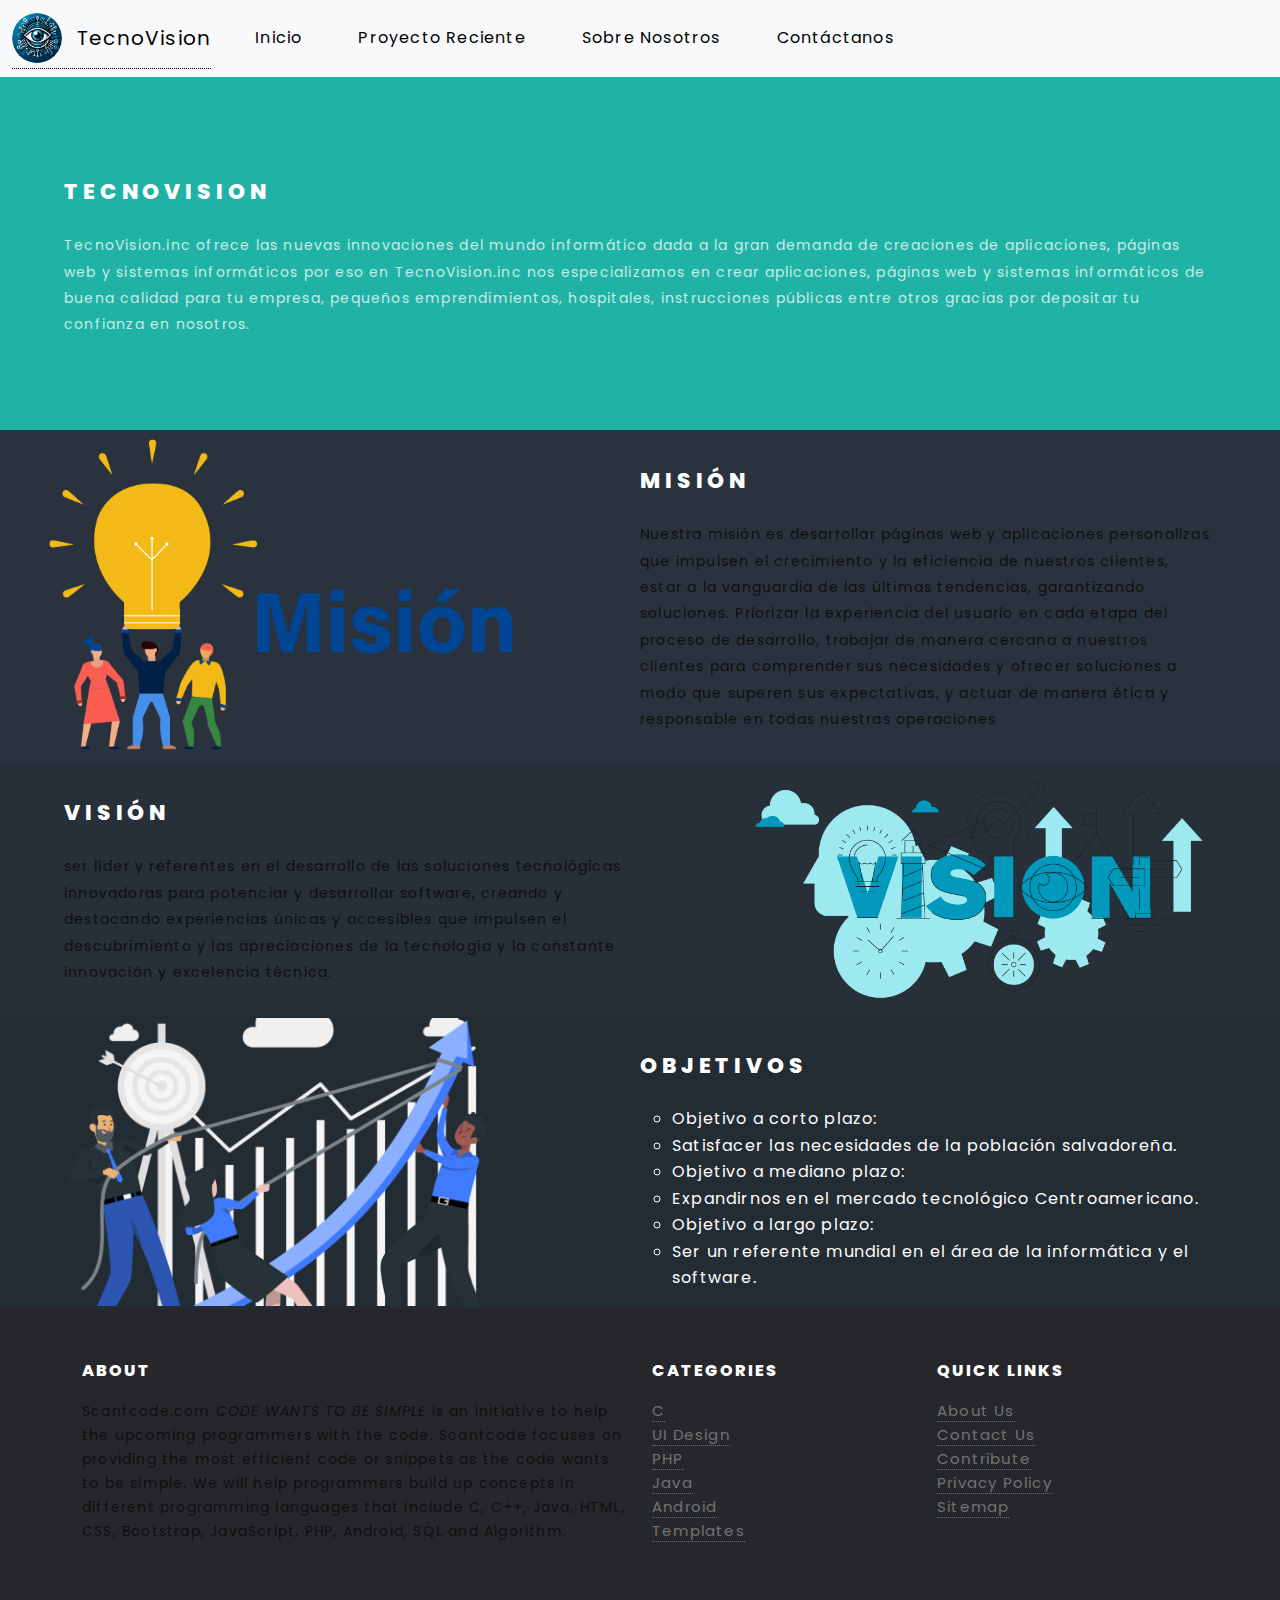
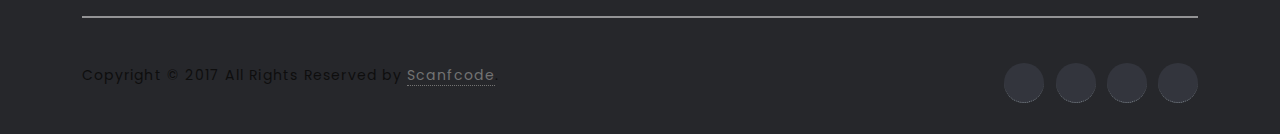
==== commit 5d6f463e: "cambios a paginas" ====
--- a/pages/About us.html
+++ b/pages/About us.html
@@ -7,6 +7,7 @@
   <title>Document</title>
   <link rel="stylesheet" href="https://cdn.jsdelivr.net/npm/bootstrap@5.3.3/dist/css/bootstrap.min.css">
   <link rel="stylesheet" href="../css/Style.css">
+  <link rel="shortcut icon" href="../img/Captura de pantalla 2024-03-28 183508.png" type="image/x-icon">
   <link rel="stylesheet" href="../css/about.css">
   <link rel="stylesheet" href="../css/nav.css">
   <link rel="stylesheet" href="../css/font.css">
--- a/css/Style.css
+++ b/css/Style.css
@@ -271,4 +271,128 @@
 .arrow-icon {
   font-size: 15px;
   font-weight: 500;
-}+}
+
+
+
+
+.contact_form{  
+  width: 460px; 
+  height: auto;
+  margin: 80px auto;
+  border-radius: 10px;  
+  padding-top: 30px;
+  padding-bottom: 20px;  
+  background-color: #fbfbfb; 
+  padding-left: 30px; 
+}
+
+
+input{
+  background-color: #fbfbfb; 
+  width: 408px; 
+  height: 40px; 
+  border-radius: 5px;  
+  border-style: solid; 
+  border-width: 1px; 
+  border-color: #ab4493; 
+  margin-top: 10px;  
+  padding-left: 10px;
+  margin-bottom: 20px; 
+}
+
+
+textarea{
+  background-color: #fbfbfb; 
+  width: 405px; 
+  height: 150px; 
+  border-radius: 5px;  
+  border-style: solid; 
+  border-width: 1px; 
+  border-color: #ab4493; 
+  margin-top: 10px;  
+  padding-left: 10px;
+  margin-bottom: 20px; 
+  padding-top: 15px; 
+}
+
+
+label{
+  display: block; 
+  float: center;  
+}
+
+
+button{
+  height: 45px; 
+  padding-left: 5px;
+  padding-right: 5px;   
+  margin-bottom: 20px; 
+  margin-top: 10px;   
+  text-transform: uppercase;
+  background-color: #ab4493; 
+  border-color: #ab4493; 
+  border-style: solid; 
+  border-radius: 10px;  
+  width: 420px;   
+  cursor: pointer;
+}
+
+
+button p{
+  color: #fff; 
+}
+
+
+span{
+  color: #ab4493; 
+}
+
+
+.aviso{
+  font-size: 13px;  
+  color: #0e0e0e;  
+}
+
+
+h1{
+  font-size: 39px;  
+  text-align: letf; 
+  padding-bottom: 20px; 
+  color: #ab4493;
+}
+
+
+h3{
+  font-size: 16px; 
+  padding-bottom: 30px;
+  color: #0e0e0e;   
+}
+
+
+p{
+  font-size: 14px; 
+  color: #0e0e0e; 
+}
+
+
+::-webkit-input-placeholder {
+ color: #a8a8a8;
+}
+
+
+::-webkit-textarea-placeholder {
+ color: #a8a8a8;
+}
+
+
+.formulario input:focus{
+  outline:0;
+  border: 1px solid #97d848;
+}
+
+
+.formulario textarea:focus{
+  outline:0;
+  border: 1px solid #97d848;
+}
